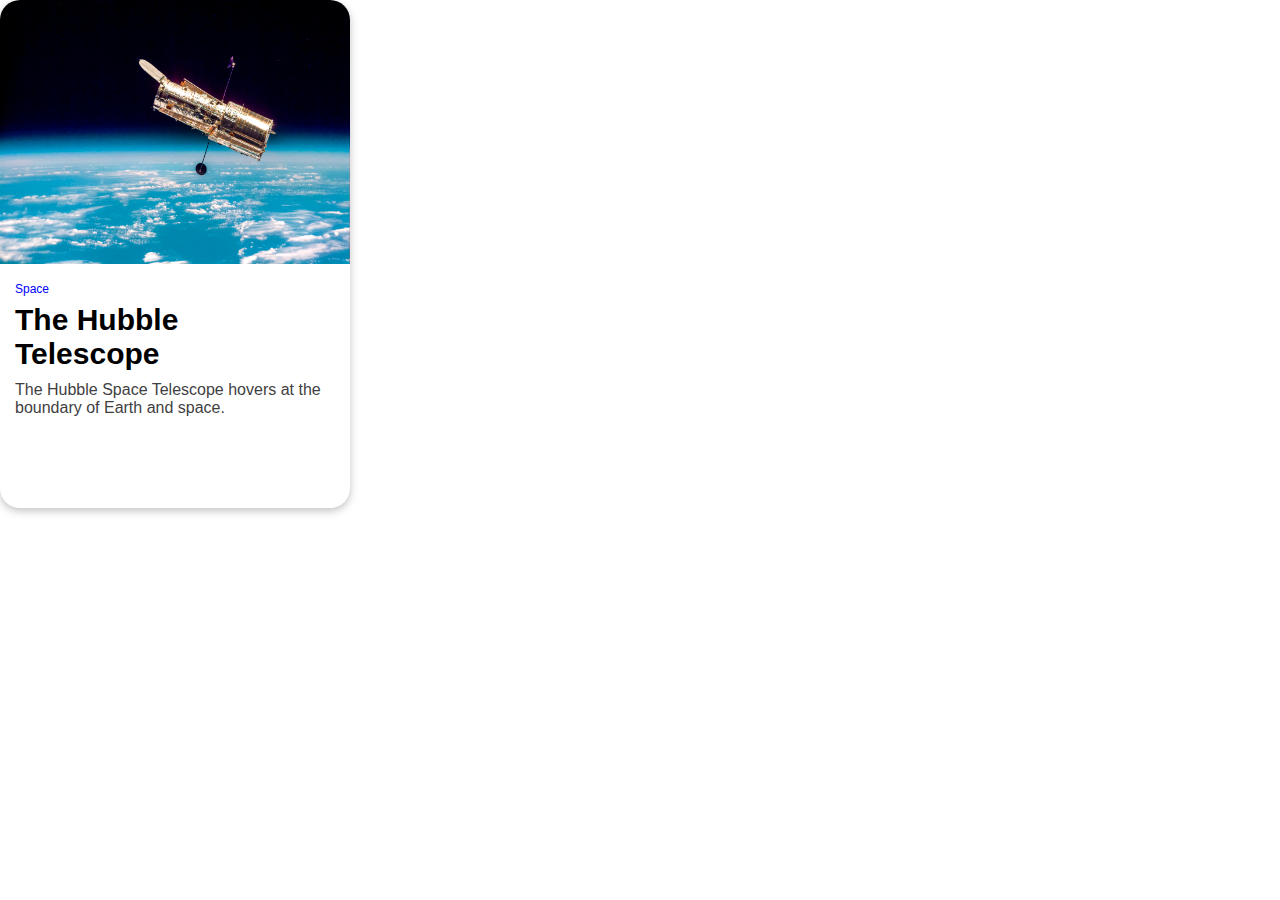
==== index.html @ 80489667 "second commit for hubble telescope" ====
<!DOCTYPE html>
<html lang="en" xmlns:mso="urn:schemas-microsoft-com:office:office" xmlns:msdt="uuid:C2F41010-65B3-11d1-A29F-00AA00C14882">
  <head>
    <meta charset="UTF-8" />
    <meta http-equiv="X-UA-Compatible" content="IE=edge" />
    <meta name="viewport" content="width=device-width, initial-scale=1.0" />
    <title>Space Cards</title>
    <link rel="stylesheet" href="style.css" />
  
<!--[if gte mso 9]><xml>
<mso:CustomDocumentProperties>
<mso:xd_Signature msdt:dt="string"></mso:xd_Signature>
<mso:display_urn_x003a_schemas-microsoft-com_x003a_office_x003a_office_x0023_Editor msdt:dt="string">Joseph  Witcombe</mso:display_urn_x003a_schemas-microsoft-com_x003a_office_x003a_office_x0023_Editor>
<mso:display_urn_x003a_schemas-microsoft-com_x003a_office_x003a_office_x0023_Author msdt:dt="string">Joseph  Witcombe</mso:display_urn_x003a_schemas-microsoft-com_x003a_office_x003a_office_x0023_Author>
<mso:xd_ProgID msdt:dt="string"></mso:xd_ProgID>
<mso:_ExtendedDescription msdt:dt="string"></mso:_ExtendedDescription>
<mso:TemplateUrl msdt:dt="string"></mso:TemplateUrl>
<mso:ComplianceAssetId msdt:dt="string"></mso:ComplianceAssetId>
<mso:ContentTypeId msdt:dt="string">0x010100EACF580794C2D0408F9EBF8B7FFF7CF2</mso:ContentTypeId>
<mso:TriggerFlowInfo msdt:dt="string"></mso:TriggerFlowInfo>
<mso:_SourceUrl msdt:dt="string"></mso:_SourceUrl>
<mso:_SharedFileIndex msdt:dt="string"></mso:_SharedFileIndex>
<mso:Order msdt:dt="string">542200.000000000</mso:Order>
<mso:MediaLengthInSeconds msdt:dt="string"></mso:MediaLengthInSeconds>
</mso:CustomDocumentProperties>
</xml><![endif]-->
</head>
  <body>
    <article class="card">
      <img src="img/1.jpg" alt="  " />
      <div class="card-text">
        <p class="category">Space</p>
        <h2 style = "text-transform:capitalize";> The hubble <br>telescope</h2>
        <p>
          The Hubble Space Telescope hovers at the <br>boundary of Earth and space.
        </p>
      </div>
    </article>
  </body>
</html>
---- style.css ----
/* Fill in all the CSS rules. All the selectors you need are listed */

/* CSS reset */

* {
  box-sizing: boder-box;  
  margin: 0px;
  padding: 0px;
  font-family:'Segoe UI', Tahoma, Geneva, Verdana, sans-serif;
}

/* Body  */

body {
  border-radius: 20px;
  box-sizing: border-box;
  border-width: 350px;
 
  
}

.card {
  
  border-radius: 20px;
  box-shadow: rgba(0, 0, 0, 0.24) 0px 3px 8px; 
  
  width:350px;
  
}

img {
 
  
  border-radius: 20px 20px 0 0;
  margin-right: 15px;
  height:264px;
  width:350px;
}

.card-text {
  
  border-radius: 20px;
  height:240px;
  
  
}

.category {
  font-size: 12px;
  color: Blue;
  
  padding-top: 14px;
  padding-bottom: 7px;
  
}

h2 {
  padding-left: 15px;
  text-transform: capitalize;
  font-size: 30px;
  font-weight: bold;
}

p {
  padding: 10px 15px 15px 15px;
  color:rgb(63,63,63);
}
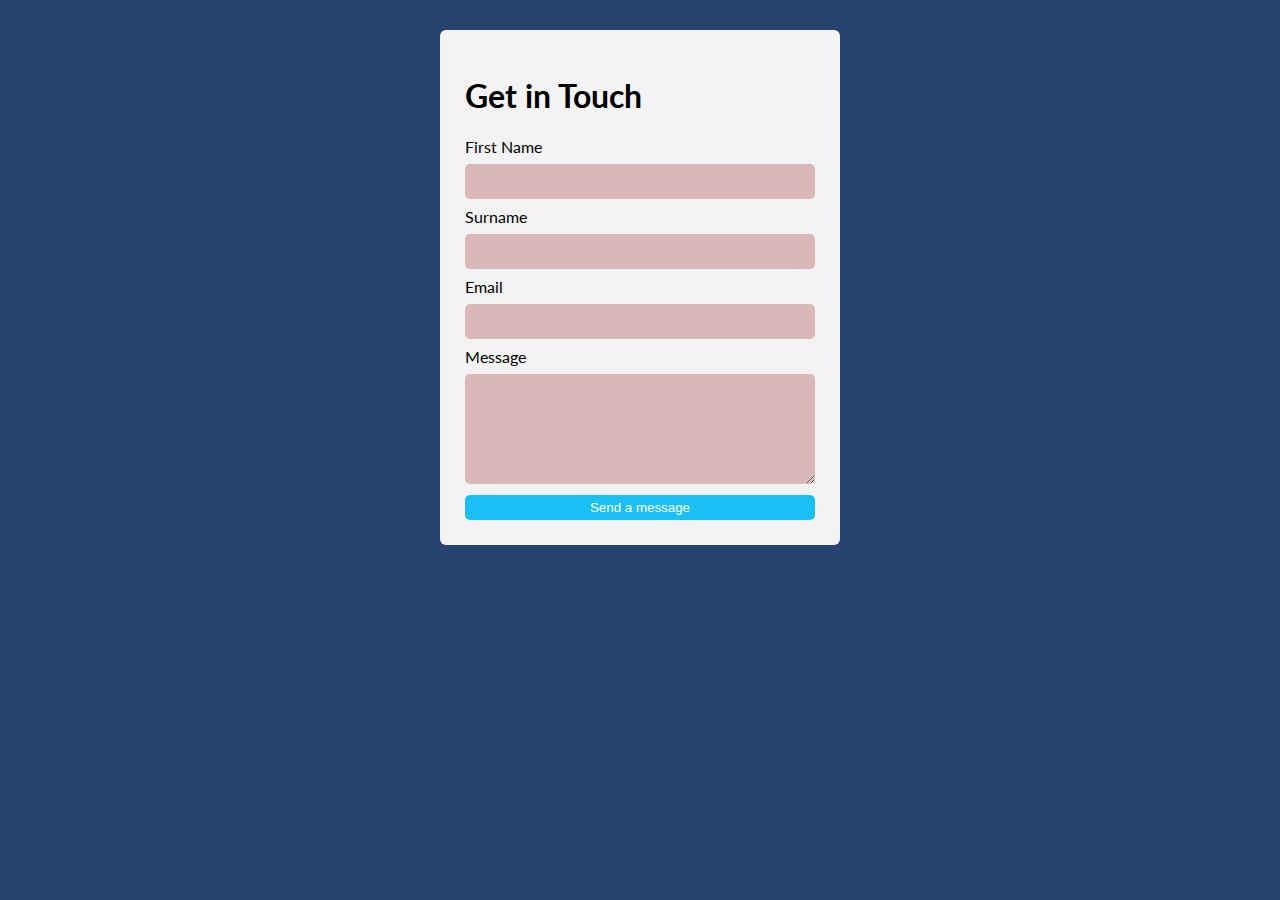
==== commit 1b9820ae: "Uploading new html and css file for styled form" ====
--- a/index.html
+++ b/index.html
@@ -4,7 +4,10 @@
     <meta charset="UTF-8" />
     <meta http-equiv="X-UA-Compatible" content="IE=edge" />
     <meta name="viewport" content="width=device-width, initial-scale=1.0" />
-    <title>Space Cards</title>
+    <title>Form</title>
+    <link rel="preconnect" href="https://fonts.googleapis.com">
+    <link rel="preconnect" href="https://fonts.gstatic.com" crossorigin>
+    <link href="https://fonts.googleapis.com/css2?family=Lato:wght@300&display=swap" rel="stylesheet">
     <link rel="stylesheet" href="style.css" />
   
 <!--[if gte mso 9]><xml>
@@ -16,25 +19,37 @@
 <mso:_ExtendedDescription msdt:dt="string"></mso:_ExtendedDescription>
 <mso:TemplateUrl msdt:dt="string"></mso:TemplateUrl>
 <mso:ComplianceAssetId msdt:dt="string"></mso:ComplianceAssetId>
-<mso:ContentTypeId msdt:dt="string">0x010100EACF580794C2D0408F9EBF8B7FFF7CF2</mso:ContentTypeId>
+<mso:ContentTypeId msdt:dt="string">0x0101006B29A8747CD8A349A2F6638B4DC48C5B</mso:ContentTypeId>
 <mso:TriggerFlowInfo msdt:dt="string"></mso:TriggerFlowInfo>
 <mso:_SourceUrl msdt:dt="string"></mso:_SourceUrl>
 <mso:_SharedFileIndex msdt:dt="string"></mso:_SharedFileIndex>
-<mso:Order msdt:dt="string">542200.000000000</mso:Order>
-<mso:MediaLengthInSeconds msdt:dt="string"></mso:MediaLengthInSeconds>
+<mso:display_urn_x003a_schemas-microsoft-com_x003a_office_x003a_office_x0023_SharedWithUsers msdt:dt="string">FrontEnd Development - 303 Members</mso:display_urn_x003a_schemas-microsoft-com_x003a_office_x003a_office_x0023_SharedWithUsers>
+<mso:SharedWithUsers msdt:dt="string">7;#FrontEnd Development - 303 Members</mso:SharedWithUsers>
 </mso:CustomDocumentProperties>
 </xml><![endif]-->
 </head>
   <body>
-    <article class="card">
-      <img src="img/1.jpg" alt="  " />
-      <div class="card-text">
-        <p class="category">Space</p>
-        <h2 style = "text-transform:capitalize";> The hubble <br>telescope</h2>
-        <p>
-          The Hubble Space Telescope hovers at the <br>boundary of Earth and space.
-        </p>
-      </div>
-    </article>
+    <div class="container">
+      <form id="contactForm" action="">
+        <h1>Get in Touch</h1>
+        <label for="firstName">First Name</label>
+        
+        <input type="text" id="firstName" name="firstName" maxlength="100"/>
+        
+        <label for="surname">Surname</label>
+        
+        <input type="text" id="surname" name="surname" maxlength="100"/>
+        
+        <label for="email">Email</label>
+        
+        <input type="email" id="email" name="email" />
+        
+        <label for="message">Message</label>
+        
+        <textarea name="message" rows="6" cols="30"></textarea>
+        
+        <input id="submit-button" type="Submit" value="Send a message" />
+      </form>
+    </div>
   </body>
 </html>
--- a/style.css
+++ b/style.css
@@ -1,67 +1,49 @@
-/* Fill in all the CSS rules. All the selectors you need are listed */
-
-/* CSS reset */
-
 * {
-  box-sizing: boder-box;  
-  margin: 0px;
-  padding: 0px;
-  font-family:'Segoe UI', Tahoma, Geneva, Verdana, sans-serif;
+  box-sizing: border-box;
 }
 
-/* Body  */
+body {
+  background-color: #274471;
+  font-family: "lato", sans-serif;
+}
+.container {
+  border-radius: 6px;
+  margin: 30px auto;
+  width: 400px;
+  background-color: rgb(243, 243, 243);
+ }
+#contactForm {
+  padding: 25px;
+}
 
-body {
-  border-radius: 20px;
-  box-sizing: border-box;
-  border-width: 350px;
- 
+input[type="text"],
+input[type="email"],
+textarea {
+
+  background-color: rgba(178, 79, 79, 0.361);
+  width: 100%;
+  padding: 10px 16px 10px 16px;
+  margin: 8px 0;
+  border-radius: 5px;
+  border: 5px black;
   
 }
 
-.card {
-  
-  border-radius: 20px;
-  box-shadow: rgba(0, 0, 0, 0.24) 0px 3px 8px; 
-  
-  width:350px;
-  
+input[type="submit"] {
+  background-color: #1ac0f3;
+  padding: 14px, 20px;
+  cursor: pointer;
+  color: white;
+  border: none;
+  border-radius: 5px;
+  height: 25px;
 }
 
-img {
- 
-  
-  border-radius: 20px 20px 0 0;
-  margin-right: 15px;
-  height:264px;
-  width:350px;
+input[type="submit"]:hover {
+  background-color: lightblue;
 }
 
-.card-text {
-  
-  border-radius: 20px;
-  height:240px;
-  
-  
-}
-
-.category {
-  font-size: 12px;
-  color: Blue;
-  
-  padding-top: 14px;
-  padding-bottom: 7px;
-  
-}
-
-h2 {
-  padding-left: 15px;
-  text-transform: capitalize;
-  font-size: 30px;
-  font-weight: bold;
-}
-
-p {
-  padding: 10px 15px 15px 15px;
-  color:rgb(63,63,63);
-}
+input {
+  display: inline-block;
+  width: 100%;
+}